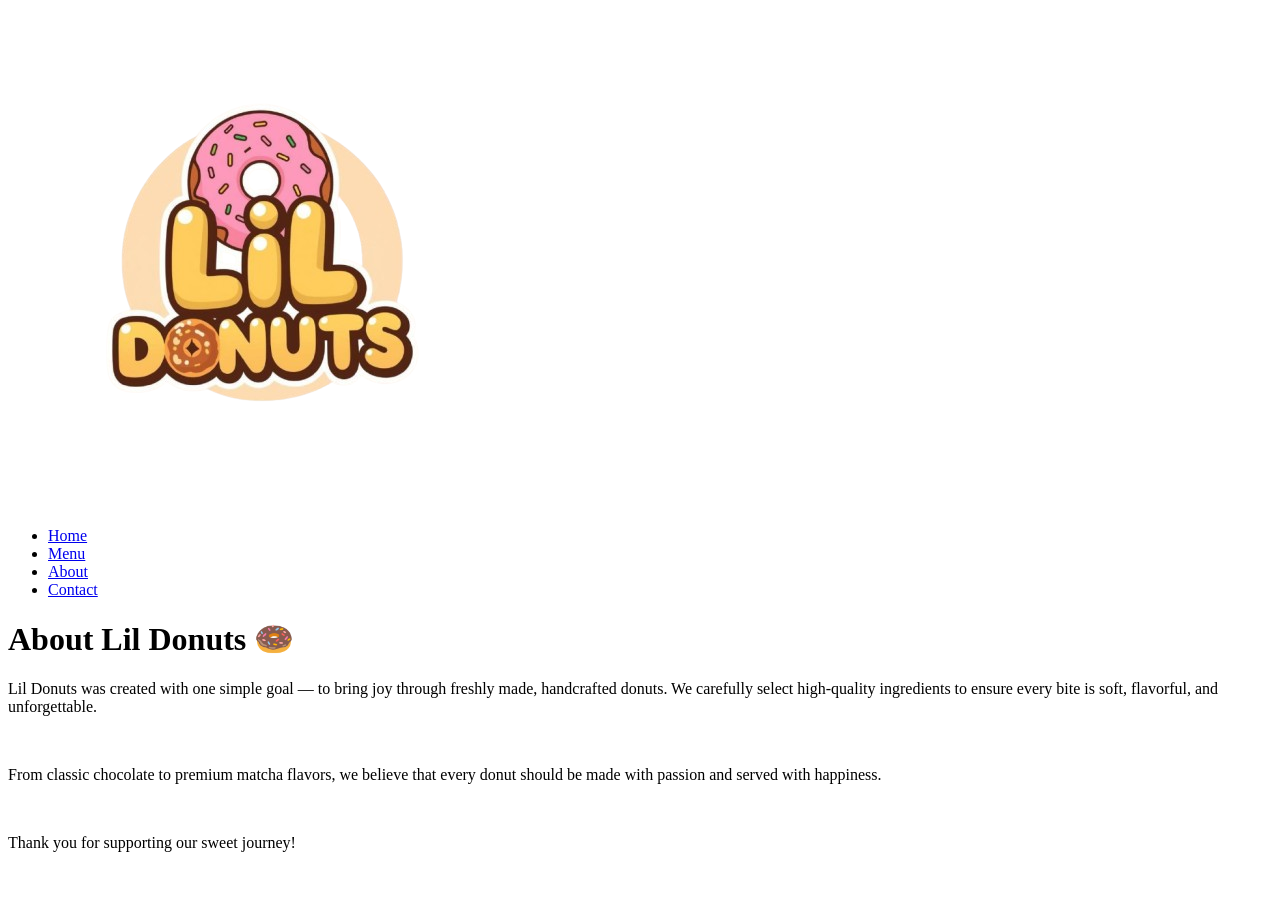
==== about.html @ d184174c "Add files via upload" ====
<!DOCTYPE html>
<html lang="en">
<head>
    <meta charset="UTF-8">
    <title>About - Lil Donuts</title>
    <link rel="stylesheet" href="style.css">
</head>
<body>

    <nav>
        <div class="logo">
            <a href="index.html">
                <img src="bg/logoicon.png" alt="Lil Donuts Logo">
            </a>
        </div>
        <ul>
            <li><a href="index.html">Home</a></li>
            <li><a href="menu.html">Menu</a></li>
            <li><a href="about.html">About</a></li>
            <li><a href="contact.html">Contact</a></li>
        </ul>
    </nav>

    <div class="content">
        <h1>About Lil Donuts 🍩</h1>
        <p>
            Lil Donuts was created with one simple goal — to bring joy through freshly made,
            handcrafted donuts. We carefully select high-quality ingredients to ensure every
            bite is soft, flavorful, and unforgettable.
        </p>
        <br>
        <p>
            From classic chocolate to premium matcha flavors, we believe that every donut
            should be made with passion and served with happiness.
        </p>
        <br>
        <p>
            Thank you for supporting our sweet journey!
        </p>
    </div>

</body>
</html>
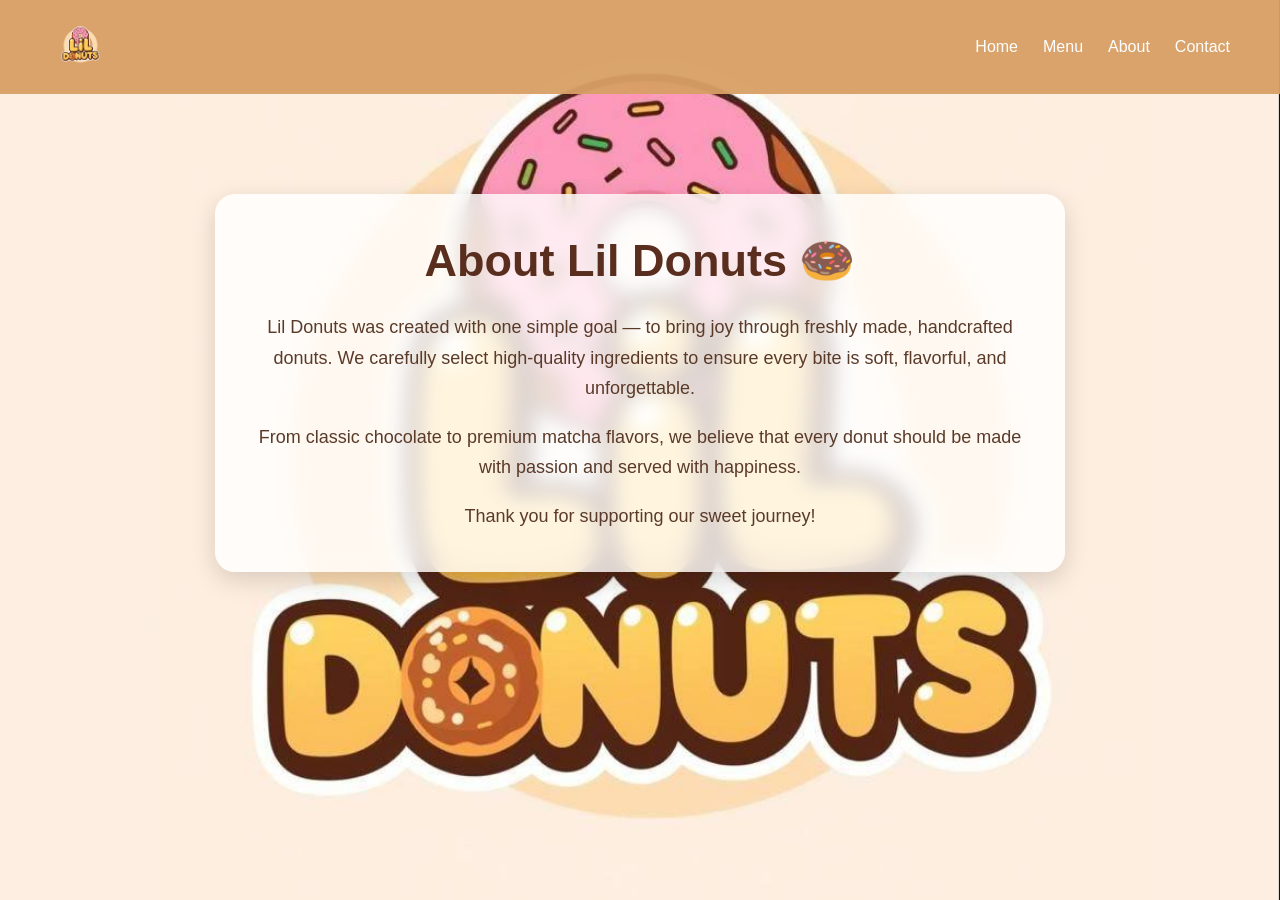
==== commit 8123bf1a: "Update about.html" ====
--- a/about.html
+++ b/about.html
@@ -3,7 +3,7 @@
 <head>
     <meta charset="UTF-8">
     <title>About - Lil Donuts</title>
-    <link rel="stylesheet" href="style.css">
+    <link rel="stylesheet" href="Style.css">
 </head>
 <body>
 
@@ -40,4 +40,5 @@
     </div>
 
 </body>
-</html>+
+</html>
--- a/Style.css
+++ b/Style.css
@@ -0,0 +1,308 @@
+* {
+    margin: 0;
+    padding: 0;
+    box-sizing: border-box;
+    font-family: 'Segoe UI', sans-serif;
+}
+
+body {
+    min-height: 100vh;
+    background-color: #fff8f2;
+    text-align: center;
+}
+
+/* NAVIGATION */
+nav {
+    display: flex;
+    justify-content: space-between;
+    align-items: center;
+    padding: 15px 50px;
+    background-color: rgba(217, 160, 102, 0.95);
+}
+
+.logo {
+    display: flex;
+    align-items: center;
+}
+
+.logo img {
+    width: 60px;
+    height: 60px;
+    object-fit: cover;
+}
+
+nav ul {
+    list-style: none;
+    display: flex;
+    gap: 25px;
+}
+
+nav ul li a {
+    text-decoration: none;
+    color: white;
+    font-weight: 500;
+}
+
+nav ul li a:hover {
+    color: #5a3a29;
+}
+
+/* HERO SECTION */
+.hero {
+    height: 90vh;
+    background: linear-gradient(rgba(0,0,0,0.3), rgba(0,0,0,0.3)),
+                url("bg/LILDONUTS.jpg") center/cover no-repeat;
+    display: flex;
+    justify-content: center;
+    align-items: center;
+    text-align: center;
+    color: white;
+}
+
+.hero h1 {
+    font-size: 55px;
+    -webkit-text-stroke: 2px white;
+    text-shadow: 2px 2px 5px rgba(0,0,0,0.2);
+}
+
+.hero p {
+    font-size: 20px;
+    margin: 20px 0;
+}
+
+.btn {
+    background-color: #d9a066;
+    color: white;
+    padding: 12px 30px;
+    text-decoration: none;
+    border-radius: 25px;
+    font-weight: bold;
+}
+
+.btn:hover {
+    background-color: #5a3a29;
+}
+
+/* MENU PAGE */
+.menu-title {
+    font-size: 40px;
+    color: #5a2e1f;
+    margin: 50px 0 30px;
+}
+
+.table-container {
+    display: flex;
+    justify-content: center;
+}
+
+table {
+    width: 85%;
+    border-collapse: collapse;
+    background-color: rgba(255, 255, 255, 0.95);
+    border-radius: 15px;
+    overflow: hidden;
+    box-shadow: 0 8px 20px rgba(0, 0, 0, 0.15);
+}
+
+th {
+    background-color: #d9a066;
+    color: white;
+    padding: 15px;
+}
+
+td {
+    padding: 15px;
+    color: #5a3a29;
+}
+
+tr:hover {
+    background-color: #fff3e6;
+}
+
+td img {
+    width: 100px;
+    height: 100px;
+    object-fit: cover;
+    border-radius: 12px;
+}
+/* About & Contact content box */
+.content {
+    max-width: 850px;
+    margin: 100px auto;
+    padding: 50px;
+    background: rgba(255, 255, 255, 0.80);
+    border-radius: 20px;
+    backdrop-filter: blur(10px);
+    box-shadow: 0 8px 25px rgba(0, 0, 0, 0.15);
+}
+
+/* Headings */
+.content h1 {
+    font-size: 45px;
+    color: #5a2e1f;
+    margin-bottom: 25px;
+}
+
+.content h2 {
+    margin-top: 30px;
+    font-size: 28px;
+    color: #5a2e1f;
+}
+
+/* Paragraph */
+.content p {
+    font-size: 18px;
+    color: #5a3a29;
+    line-height: 1.7;
+}
+
+/* Contact form */
+form {
+    margin-top: 20px;
+}
+
+/* Inputs */
+form input,
+form textarea {
+    width: 100%;
+    padding: 12px;
+    border-radius: 10px;
+    border: 1px solid #d9a066;
+    font-size: 16px;
+    outline: none;
+}
+
+/* Focus effect */
+form input:focus,
+form textarea:focus {
+    border-color: #5a3a29;
+    box-shadow: 0 0 8px rgba(90, 58, 41, 0.3);
+}
+
+/* Button fix */
+button.btn {
+    border: none;
+    cursor: pointer;
+    margin-top: 10px;
+}
+body {
+    min-height: 100vh;
+    background-image: url("bg/LILDONUTS.jpg");
+    background-size: cover;
+    background-position: center;
+    background-repeat: no-repeat;
+    text-align: center;
+    opacity: 1.0;
+}
+table td a img {
+    transition: 0.3s;
+    cursor: pointer;
+}
+
+table td a img:hover {
+    transform: scale(1.1);
+}
+.menu-link {
+    text-decoration: none;
+    color: inherit;
+    display: inline-block;
+}
+
+.menu-link img {
+    transition: 0.3s;
+    cursor: pointer;
+}
+
+.menu-link img:hover {
+    transform: scale(1.1);
+}
+
+.order-text {
+    margin-top: 8px;
+    font-size: 14px;
+    color: #5a3a29;
+    font-weight: 500;
+}
+.content {
+    text-align: center;
+    padding: 40px;
+}
+
+.flavor-img {
+    width: 250px;
+    margin: 20px 0;
+}
+
+.price {
+    font-size: 20px;
+    font-weight: bold;
+    color: #5a2e1f;
+}
+
+.dropdown-check {
+    position: relative;
+    display: inline-block;
+    margin-bottom: 20px;
+}
+
+.dropdown-btn {
+    padding: 10px 18px;
+    border-radius: 12px;
+    border: 1px solid #d9a066;
+    background: white;
+    cursor: pointer;
+}
+
+.dropdown-content {
+    display: none;
+    position: absolute;
+    background: #fff;
+    min-width: 240px;
+    border: 1px solid #d9a066;
+    border-radius: 12px;
+    padding: 12px;
+    text-align: left;
+    z-index: 1;
+}
+
+.dropdown-content label {
+    display: block;
+    margin: 6px 0;
+}
+
+.dropdown-check:hover .dropdown-content {
+    display: block;
+}
+
+.qty {
+    width: 80px;
+    padding: 6px;
+    text-align: center;
+    border-radius: 8px;
+    border: 1px solid #d9a066;
+}
+
+.btn {
+    padding: 10px 25px;
+    background-color: #d2691e;
+    color: white;
+    border: none;
+    border-radius: 20px;
+    cursor: pointer;
+}
+
+.btn:hover {
+    background-color: #a0522d;
+}
+.btn-secondary {
+    background-color: #444;
+    color: white;
+    padding: 10px 20px;
+    border: none;
+    border-radius: 8px;
+    cursor: pointer;
+}
+
+.btn-secondary:hover {
+    background-color: #222;
+}
